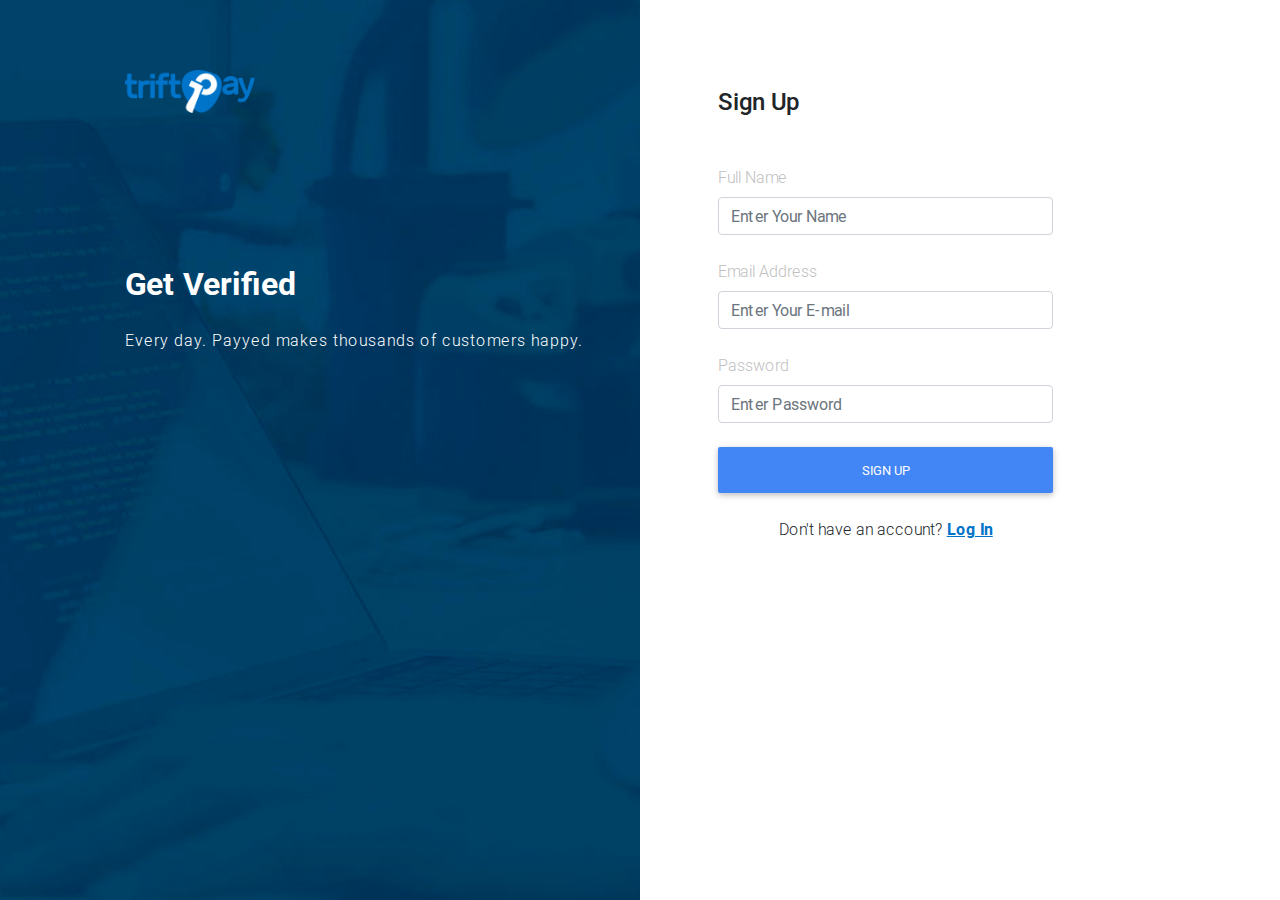
==== index.html @ d930754b "Latest Commit" ====
<!DOCTYPE html>
<html lang="en">
<head>
  <meta charset="utf-8">
  <meta name="viewport" content="width=device-width, initial-scale=1, shrink-to-fit=no">
  <meta http-equiv="x-ua-compatible" content="ie=edge">
  <title>Payyed</title>
  <!-- Font Awesome -->
  <link rel="stylesheet" href="https://maxcdn.bootstrapcdn.com/font-awesome/4.7.0/css/font-awesome.min.css">
  <!-- Bootstrap core CSS -->
  <link href="css/bootstrap.min.css" rel="stylesheet">
  <!-- Material Design Bootstrap -->
  <link href="css/mdb.min.css" rel="stylesheet">
  <!-- Your custom styles (optional) -->
  <link href="css/style.css" rel="stylesheet">
  
</head>

<body>
  <div class="row p-0 m-0" style="height:100%">
    <div class="col-md-6" id="about">
      <img src="img/Logo Dark Blue.png" id="top" class="img-responsive" width="130px">
      <!-- <h2 class="h2-responsive font-weight-bold" id="top">pa<span class="white-text">yy</span>ed</h2> -->
      <div id="noted">
        <h2 class="h2-responsive white-text font-weight-bold">Get Verified</h2>
        <p class="white-text mt-4" id="we">Every day. Payyed makes thousands of customers happy.</p>
      </div>
    </div>
    <div class="col-md-5">
      <div class="container">
        <div class="row" >
          <div class="col-md-11" id="middle" >
              <!-- <h1>Log In</h1> -->
              <!-- <p>Forgot Password?</p>
              <p>Don't have an account? <span><a><u>Sign Up</u></a></span></p> -->
              <!-- <p class="h4 mb-4">Log In</p> -->
              <form class="text-left p-5">
                <p class="h4 mb-5">Sign Up</p>
      
                <!-- Full Name -->
                <label id="text">Full Name</label>
                <input type="text" id="" class="form-control mb-4" placeholder="Enter Your Name">

                <!-- Email -->
                <label id="text">Email Address</label>
                <input type="email" id="" class="form-control mb-4" placeholder="Enter Your E-mail">
      
                <!-- Password -->
                <label id="text">Password</label>
                <input type="password" id="" class="form-control mb-4" placeholder="Enter Password">
      
                <!-- <div class="justify-content-around">
                    <div class="" style="text-align:right"> -->
                        <!-- Forgot password -->
                        <!-- <a href="#" class="font-weight-bold" style="color:#00953d">Forgot password?</a>
                    </div>
                </div> -->
      
                <!-- Sign in button -->
                <a><button class="btn btn-primary btn-block my-4" type="submit">Sign Up</button></a>
      
                <!-- Register -->
                <p class="text-center">Don't have an account?
                    <a href="login.html" class="font-weight-bold" style="color:#0074c9"><u>Log In</u></a>
                </p>
      
              </form>
          </div>
        </div>
      </div>
    </div>
  </div>





  <!-- SCRIPTS -->
  <!-- JQuery -->
  <script type="text/javascript" src="js/jquery-3.3.1.min.js"></script>
  <!-- Bootstrap tooltips -->
  <script type="text/javascript" src="js/popper.min.js"></script>
  <!-- Bootstrap core JavaScript -->
  <script type="text/javascript" src="js/bootstrap.min.js"></script>
  <!-- MDB core JavaScript -->
  <script type="text/javascript" src="js/mdb.min.js"></script>
</body>

</html>
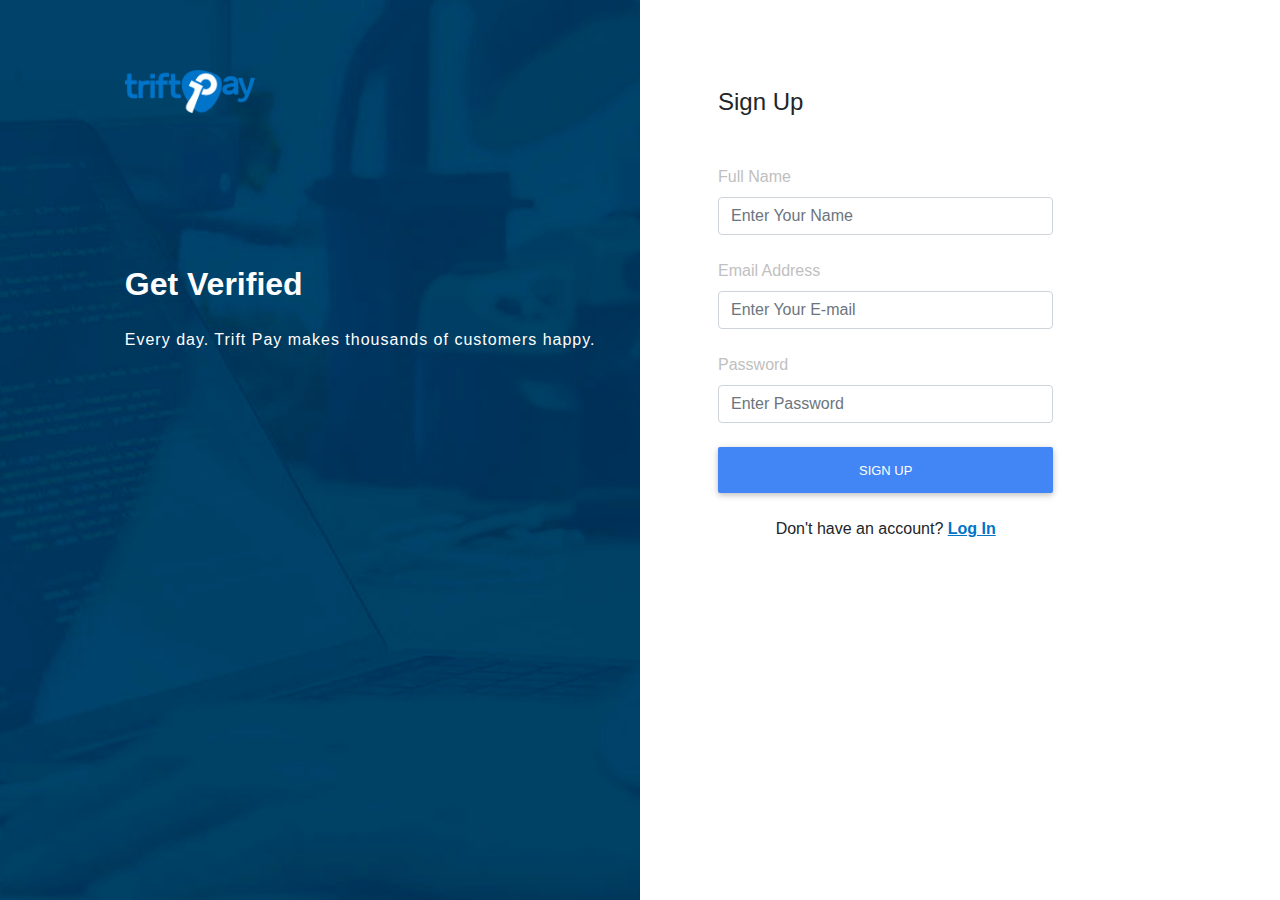
==== commit 9f58690c: "Update index.html" ====
--- a/index.html
+++ b/index.html
@@ -23,7 +23,7 @@
       <!-- <h2 class="h2-responsive font-weight-bold" id="top">pa<span class="white-text">yy</span>ed</h2> -->
       <div id="noted">
         <h2 class="h2-responsive white-text font-weight-bold">Get Verified</h2>
-        <p class="white-text mt-4" id="we">Every day. Payyed makes thousands of customers happy.</p>
+        <p class="white-text mt-4" id="we">Every day. Trift Pay makes thousands of customers happy.</p>
       </div>
     </div>
     <div class="col-md-5">
